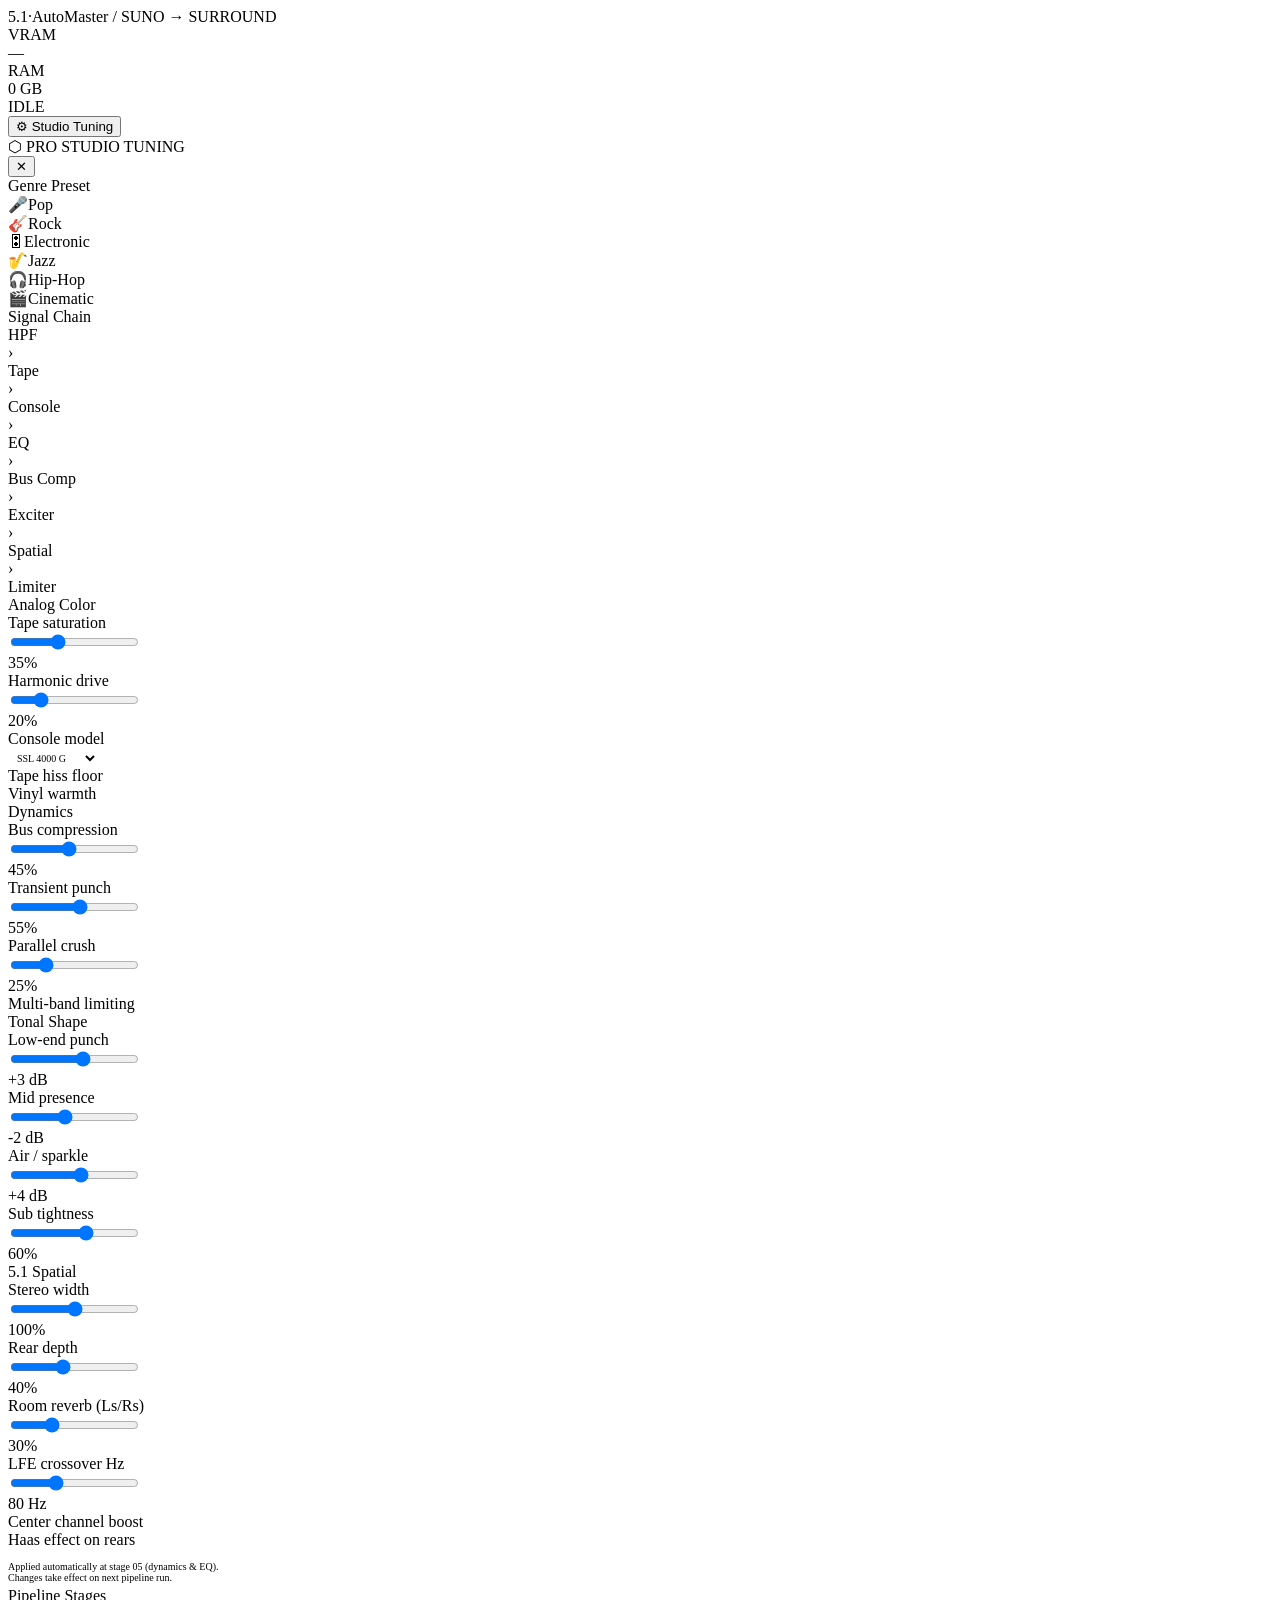
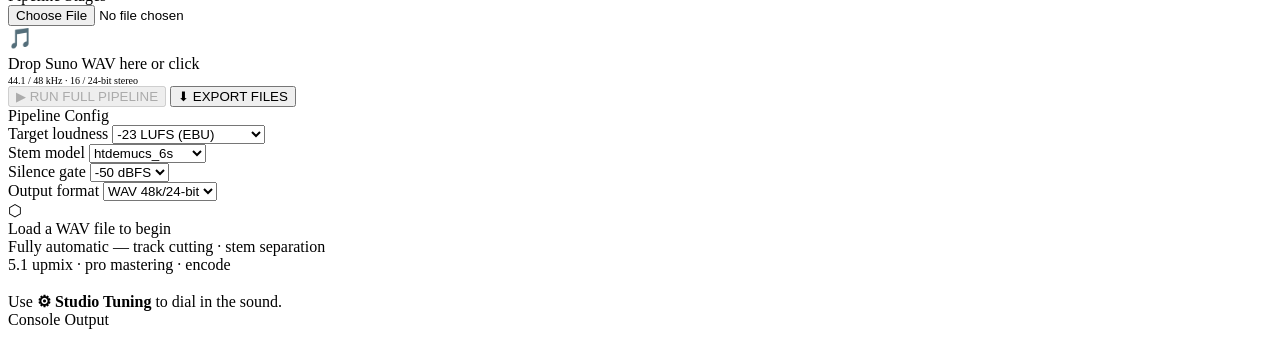
==== frontend/index.html @ 59c0fb71 "Initial commit: 5.1 AutoMaster pipeline with Spotify-optimised loudness defaults - Full 7-stage mast" ====
<!DOCTYPE html>
<html lang="en">
<head>
  <meta charset="UTF-8">
  <meta name="viewport" content="width=device-width, initial-scale=1.0">
  <title>5.1 AutoMaster — Suno to Surround</title>
  <link href="https://fonts.googleapis.com/css2?family=IBM+Plex+Mono:wght@400;500&family=DM+Sans:wght@300;400;500&display=swap" rel="stylesheet">
  <link rel="stylesheet" href="/css/styles.css">
</head>
<body>

<!-- Topbar -->
<div class="topbar">
  <div class="logo">5.1<span>·</span>AutoMaster <span>/ SUNO → SURROUND</span></div>
  <div class="topbar-sep"></div>
  <div class="hw-pills">
    <div class="hw-pill">
      <div class="dot" style="background:#5b9cf6"></div>
      VRAM
      <div class="bw"><div class="bf" id="vb" style="width:0%;background:#5b9cf6"></div></div>
      <span id="vv">—</span>
    </div>
    <div class="hw-pill">
      <div class="dot" style="background:#e8a030"></div>
      RAM
      <div class="bw"><div class="bf" id="rb" style="width:0%;background:#e8a030"></div></div>
      <span id="rv">0 GB</span>
    </div>
    <div class="hw-pill">
      <div class="dot" id="sdot" style="background:#3a3f4d"></div>
      <span id="stxt">IDLE</span>
    </div>
  </div>
  <button class="topbar-btn" id="tune-btn">⚙ Studio Tuning</button>
</div>

<!-- Tuning Overlay & Drawer -->
<div class="tov" id="tov"></div>
<div class="tdrawer" id="tdrawer">
  <div class="tdh">
    <div class="tdtitle">⬡ PRO STUDIO TUNING</div>
    <button class="tdclose" onclick="window.app.tuningUI.close()">✕</button>
  </div>
  <div class="tdbody">

    <!-- Genre Presets -->
    <div class="tsec">
      <div class="tseclabel">Genre Preset</div>
      <div class="preset-grid" id="pg">
        <div class="pchip active" data-p="pop" onclick="window.app.tuningUI.applyPreset('pop',this)">
          <span class="picon">🎤</span>Pop
        </div>
        <div class="pchip" data-p="rock" onclick="window.app.tuningUI.applyPreset('rock',this)">
          <span class="picon">🎸</span>Rock
        </div>
        <div class="pchip" data-p="electronic" onclick="window.app.tuningUI.applyPreset('electronic',this)">
          <span class="picon">🎛</span>Electronic
        </div>
        <div class="pchip" data-p="jazz" onclick="window.app.tuningUI.applyPreset('jazz',this)">
          <span class="picon">🎷</span>Jazz
        </div>
        <div class="pchip" data-p="hiphop" onclick="window.app.tuningUI.applyPreset('hiphop',this)">
          <span class="picon">🎧</span>Hip-Hop
        </div>
        <div class="pchip" data-p="cinematic" onclick="window.app.tuningUI.applyPreset('cinematic',this)">
          <span class="picon">🎬</span>Cinematic
        </div>
      </div>
    </div>

    <!-- Signal Chain -->
    <div class="tsec">
      <div class="tseclabel">Signal Chain</div>
      <div class="chain-vis">
        <div class="cn on">HPF</div><div class="carr">›</div>
        <div class="cn on" id="cn-tape">Tape</div><div class="carr">›</div>
        <div class="cn on" id="cn-console">Console</div><div class="carr">›</div>
        <div class="cn on" id="cn-eq">EQ</div><div class="carr">›</div>
        <div class="cn on" id="cn-comp">Bus Comp</div><div class="carr">›</div>
        <div class="cn on" id="cn-xciter">Exciter</div><div class="carr">›</div>
        <div class="cn on" id="cn-spatial">Spatial</div><div class="carr">›</div>
        <div class="cn on">Limiter</div>
      </div>
    </div>

    <!-- Analog Color -->
    <div class="tsec">
      <div class="tseclabel">Analog Color</div>
      <div class="trow">
        <div class="tname">Tape saturation</div>
        <input type="range" class="tslider ak" id="t-tape" min="0" max="100" value="35">
        <div class="tval" id="tv-tape">35%</div>
      </div>
      <div class="trow">
        <div class="tname">Harmonic drive</div>
        <input type="range" class="tslider ak" id="t-harm" min="0" max="100" value="20">
        <div class="tval" id="tv-harm">20%</div>
      </div>
      <div class="ttr">
        <div class="ttrname">Console model</div>
        <select class="cval" id="t-console" style="font-size:10px;padding:2px 14px 2px 5px;background:var(--bg4);border:1px solid var(--border2);border-radius:3px;color:var(--amber);font-family:var(--mono)">
          <option>SSL 4000 G</option>
          <option>Neve 1073</option>
          <option>API 2500</option>
          <option>Studer A800</option>
        </select>
      </div>
      <div class="ttr">
        <div class="ttrname">Tape hiss floor</div>
        <div class="tpill" id="tp-hiss" data-chain="cn-tape"></div>
      </div>
      <div class="ttr">
        <div class="ttrname">Vinyl warmth</div>
        <div class="tpill"></div>
      </div>
    </div>

    <!-- Dynamics -->
    <div class="tsec">
      <div class="tseclabel">Dynamics</div>
      <div class="trow">
        <div class="tname">Bus compression</div>
        <input type="range" class="tslider" id="t-buscomp" min="0" max="100" value="45">
        <div class="tval" id="tv-buscomp">45%</div>
      </div>
      <div class="trow">
        <div class="tname">Transient punch</div>
        <input type="range" class="tslider" id="t-trans" min="0" max="100" value="55">
        <div class="tval" id="tv-trans">55%</div>
      </div>
      <div class="trow">
        <div class="tname">Parallel crush</div>
        <input type="range" class="tslider" id="t-para" min="0" max="100" value="25">
        <div class="tval" id="tv-para">25%</div>
      </div>
      <div class="ttr">
        <div class="ttrname">Multi-band limiting</div>
        <div class="tpill on" id="tp-mb" data-chain="cn-comp"></div>
      </div>
    </div>

    <!-- Tonal Shape -->
    <div class="tsec">
      <div class="tseclabel">Tonal Shape</div>
      <div class="trow">
        <div class="tname">Low-end punch</div>
        <input type="range" class="tslider tk" id="t-low" min="-20" max="20" value="3">
        <div class="tval" id="tv-low">+3 dB</div>
      </div>
      <div class="trow">
        <div class="tname">Mid presence</div>
        <input type="range" class="tslider tk" id="t-mid" min="-12" max="12" value="-2">
        <div class="tval" id="tv-mid">-2 dB</div>
      </div>
      <div class="trow">
        <div class="tname">Air / sparkle</div>
        <input type="range" class="tslider tk" id="t-air" min="-6" max="12" value="4">
        <div class="tval" id="tv-air">+4 dB</div>
      </div>
      <div class="trow">
        <div class="tname">Sub tightness</div>
        <input type="range" class="tslider" id="t-sub" min="0" max="100" value="60">
        <div class="tval" id="tv-sub">60%</div>
      </div>
    </div>

    <!-- 5.1 Spatial -->
    <div class="tsec">
      <div class="tseclabel">5.1 Spatial</div>
      <div class="trow">
        <div class="tname">Stereo width</div>
        <input type="range" class="tslider" id="t-width" min="60" max="140" value="100">
        <div class="tval" id="tv-width">100%</div>
      </div>
      <div class="trow">
        <div class="tname">Rear depth</div>
        <input type="range" class="tslider" id="t-rear" min="0" max="100" value="40">
        <div class="tval" id="tv-rear">40%</div>
      </div>
      <div class="trow">
        <div class="tname">Room reverb (Ls/Rs)</div>
        <input type="range" class="tslider" id="t-verb" min="0" max="100" value="30">
        <div class="tval" id="tv-verb">30%</div>
      </div>
      <div class="trow">
        <div class="tname">LFE crossover Hz</div>
        <input type="range" class="tslider" id="t-lfe" min="60" max="120" value="80" step="5">
        <div class="tval" id="tv-lfe">80 Hz</div>
      </div>
      <div class="ttr">
        <div class="ttrname">Center channel boost</div>
        <div class="tpill on" id="tp-ctr" data-chain="cn-eq"></div>
      </div>
      <div class="ttr">
        <div class="ttrname">Haas effect on rears</div>
        <div class="tpill" id="tp-haas" data-chain="cn-spatial"></div>
      </div>
    </div>

    <div style="padding:8px 0 4px;font-size:10px;color:var(--text3);border-top:1px solid var(--border);margin-top:4px">
      Applied automatically at stage 05 (dynamics & EQ).<br>
      Changes take effect on next pipeline run.
    </div>
  </div>
</div>

<!-- Main Grid -->
<div class="main-grid">
  <!-- Left Panel -->
  <div class="left-panel">
    <div class="ph">Pipeline Stages</div>
    <div class="stage-list" id="sl"></div>
    
    <div class="dz" id="dz">
      <input type="file" accept=".wav,.flac,.aiff" id="fi">
      <div style="font-size:20px;margin-bottom:5px">🎵</div>
      <div>Drop Suno WAV here or click</div>
      <div style="font-size:10px;margin-top:2px;color:var(--text3)">44.1 / 48 kHz · 16 / 24-bit stereo</div>
      <div class="fname" id="fn"></div>
    </div>
    
    <button class="run-btn" id="run-btn" disabled>▶ RUN FULL PIPELINE</button>
    <button class="export-btn" id="export-btn">⬇ EXPORT FILES</button>
    
    <div class="cfg">
      <div class="clabel">Pipeline Config</div>
      <div class="crow">
        <span class="ckey">Target loudness</span>
        <select class="cval" id="cfg-lufs">
          <option>-23 LUFS (EBU)</option>
          <option>-27 LUFS (Netflix)</option>
          <option>-14 LUFS (Streaming)</option>
        </select>
      </div>
      <div class="crow">
        <span class="ckey">Stem model</span>
        <select class="cval" id="cfg-model">
          <option>htdemucs_6s</option>
          <option>htdemucs_ft</option>
          <option>spleeter:5stems</option>
        </select>
      </div>
      <div class="crow">
        <span class="ckey">Silence gate</span>
        <select class="cval" id="cfg-gate">
          <option>-50 dBFS</option>
          <option>-48 dBFS</option>
          <option>-45 dBFS</option>
        </select>
      </div>
      <div class="crow">
        <span class="ckey">Output format</span>
        <select class="cval" id="cfg-fmt">
          <option>WAV 48k/24-bit</option>
          <option>AC-3 640 kbps</option>
          <option>DTS 1509 kbps</option>
        </select>
      </div>
    </div>
  </div>

  <!-- Center Panel -->
  <div class="center-panel">
    <div class="sd" id="sd">
      <div class="idle-state" id="idle">
        <div class="idle-icon">⬡</div>
        <div class="idle-title">Load a WAV file to begin</div>
        <div class="idle-sub">
          Fully automatic — track cutting · stem separation<br>
          5.1 upmix · pro mastering · encode<br><br>
          Use <strong style="color:var(--purple)">⚙ Studio Tuning</strong> to dial in the sound.
        </div>
      </div>
    </div>
  </div>

  <!-- Right Panel -->
  <div class="right-panel">
    <div class="ph">Console Output</div>
    <div class="clog" id="clog"></div>
    <div class="meters" id="meters" style="display:none">
      <div class="clabel">VU Meters</div>
      <div id="mrows"></div>
    </div>
  </div>
</div>

<!-- Application Scripts -->
<script type="module" src="/js/app.js"></script>

</body>
</html>
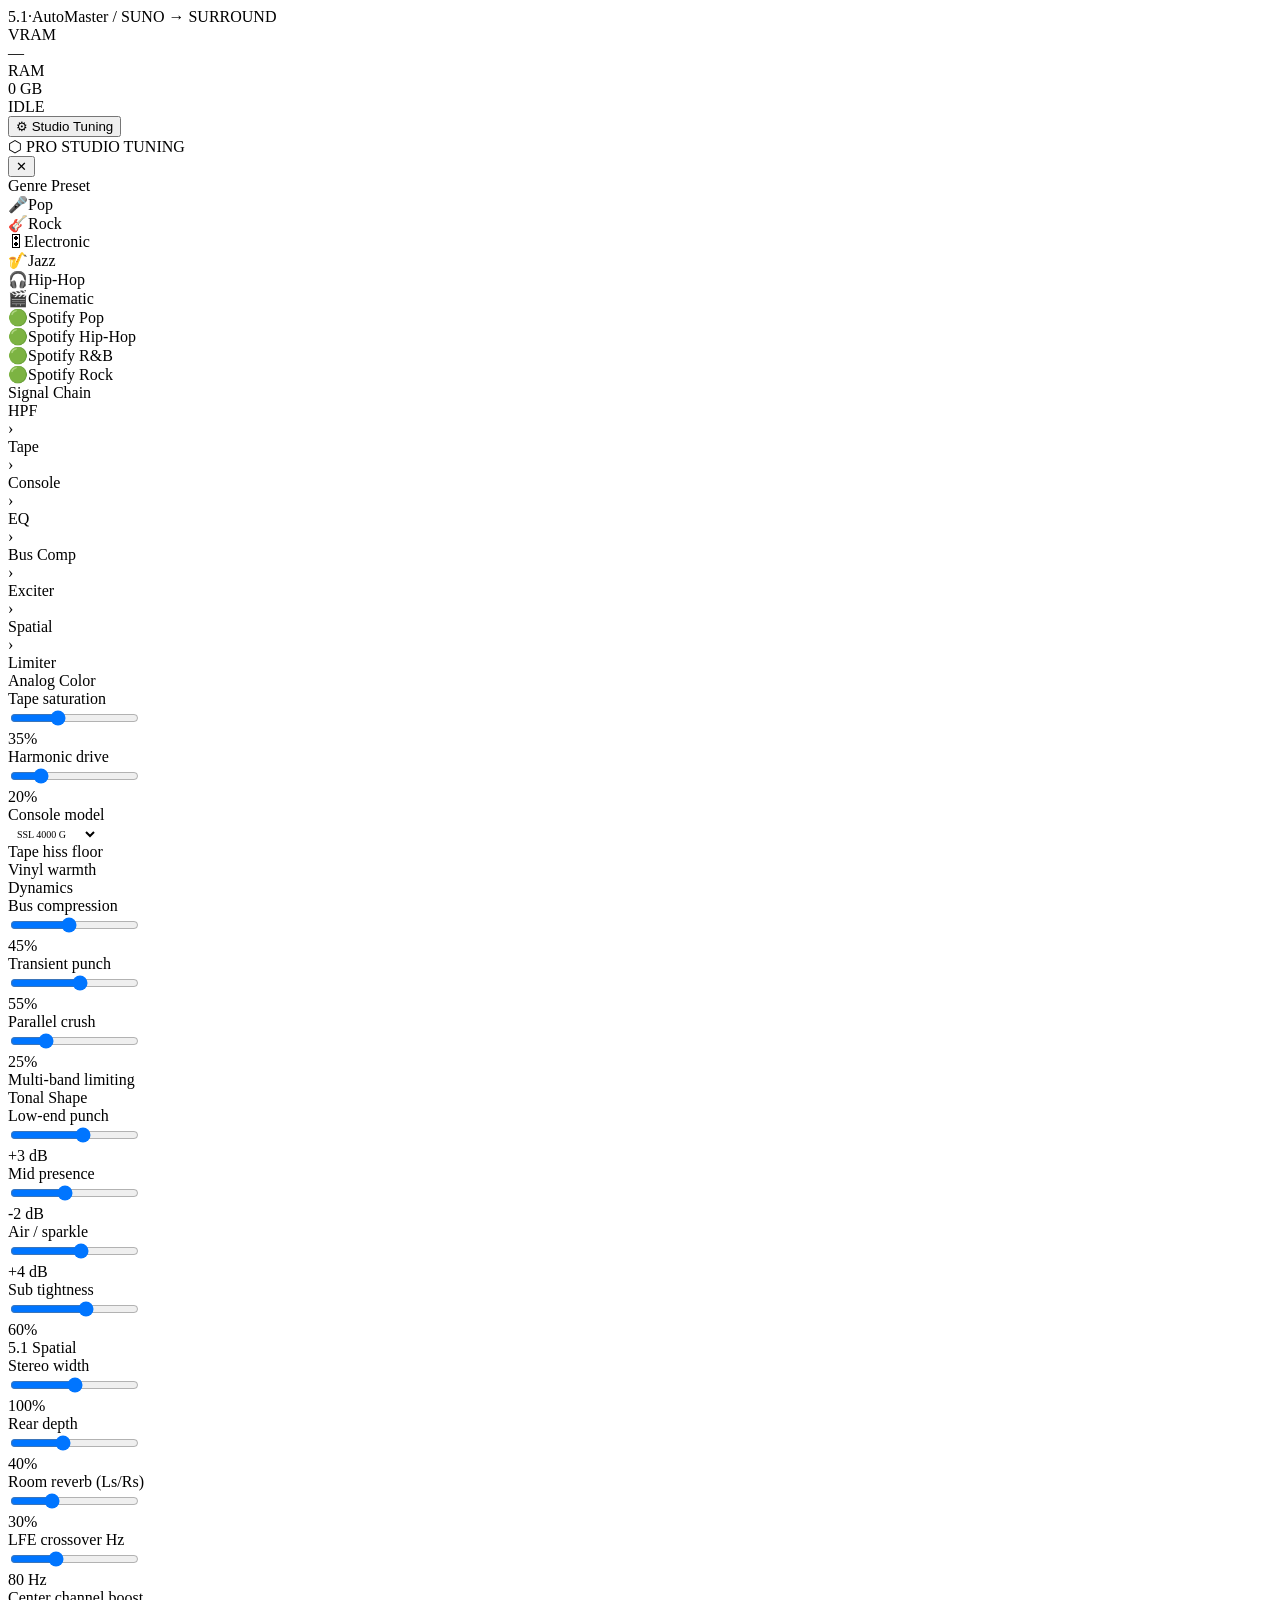
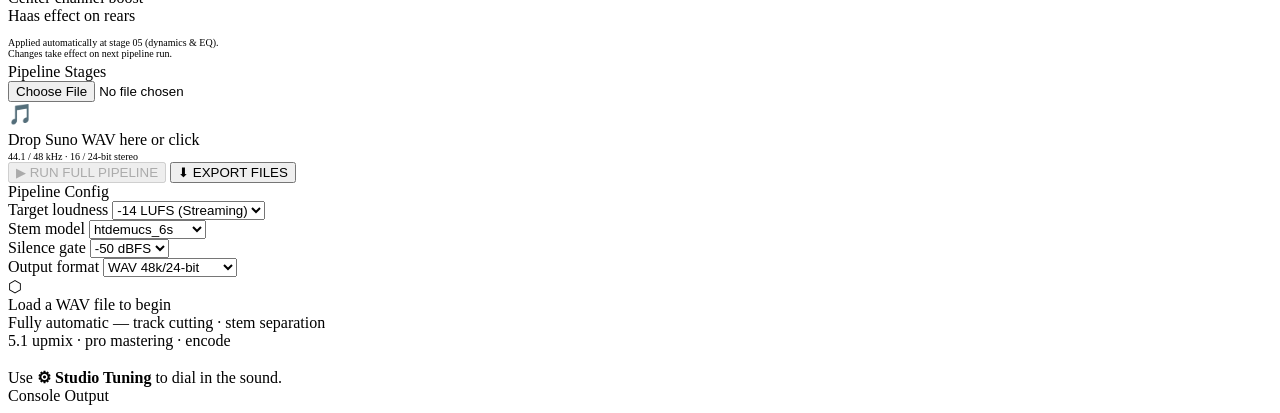
==== commit 44821976: "feat: add spotify genre presets and flac output support" ====
--- a/frontend/index.html
+++ b/frontend/index.html
@@ -64,6 +64,18 @@
         </div>
         <div class="pchip" data-p="cinematic" onclick="window.app.tuningUI.applyPreset('cinematic',this)">
           <span class="picon">🎬</span>Cinematic
+        </div>
+        <div class="pchip" data-p="spotify_pop" onclick="window.app.tuningUI.applyPreset('spotify_pop',this)">
+          <span class="picon">🟢</span>Spotify Pop
+        </div>
+        <div class="pchip" data-p="spotify_hiphop" onclick="window.app.tuningUI.applyPreset('spotify_hiphop',this)">
+          <span class="picon">🟢</span>Spotify Hip-Hop
+        </div>
+        <div class="pchip" data-p="spotify_rb" onclick="window.app.tuningUI.applyPreset('spotify_rb',this)">
+          <span class="picon">🟢</span>Spotify R&B
+        </div>
+        <div class="pchip" data-p="spotify_rock" onclick="window.app.tuningUI.applyPreset('spotify_rock',this)">
+          <span class="picon">🟢</span>Spotify Rock
         </div>
       </div>
     </div>
@@ -227,9 +239,9 @@
       <div class="crow">
         <span class="ckey">Target loudness</span>
         <select class="cval" id="cfg-lufs">
+          <option selected>-14 LUFS (Streaming)</option>
           <option>-23 LUFS (EBU)</option>
           <option>-27 LUFS (Netflix)</option>
-          <option>-14 LUFS (Streaming)</option>
         </select>
       </div>
       <div class="crow">
@@ -252,6 +264,7 @@
         <span class="ckey">Output format</span>
         <select class="cval" id="cfg-fmt">
           <option>WAV 48k/24-bit</option>
+          <option>FLAC 5.1 Lossless</option>
           <option>AC-3 640 kbps</option>
           <option>DTS 1509 kbps</option>
         </select>
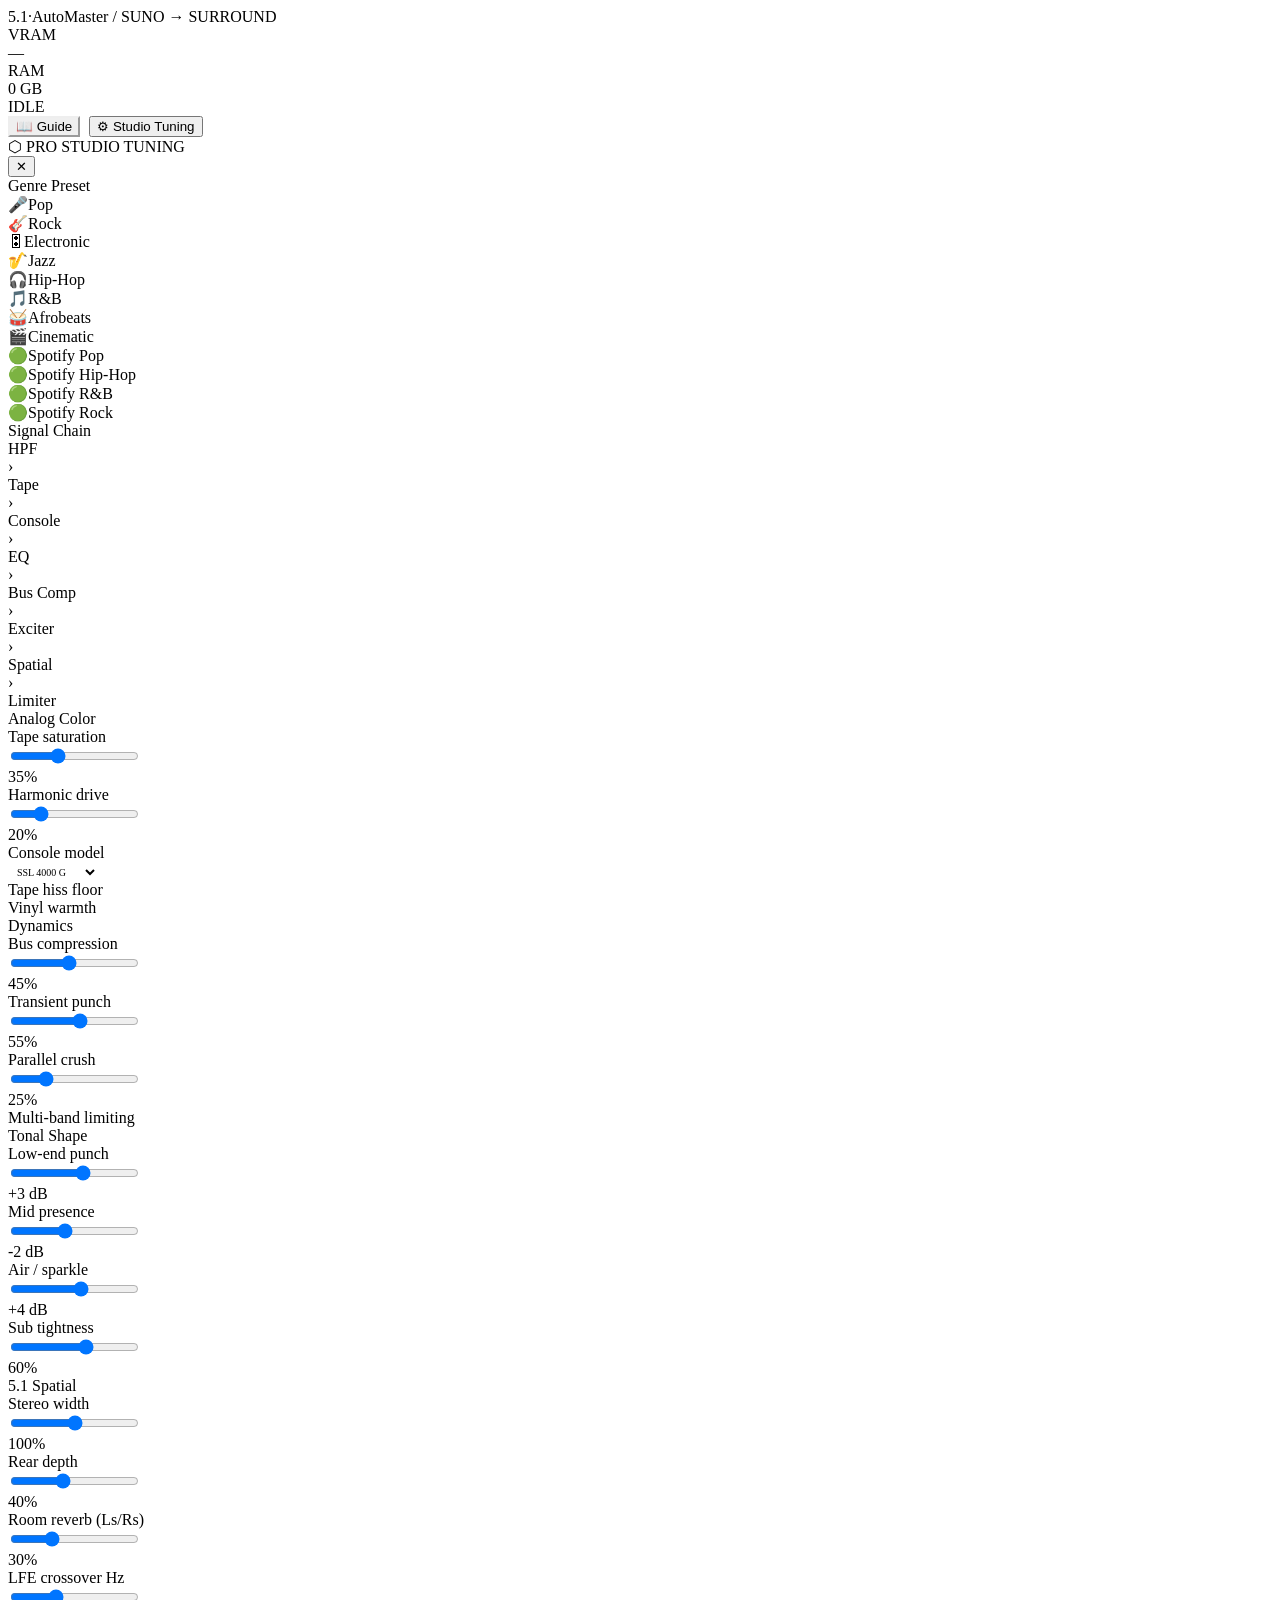
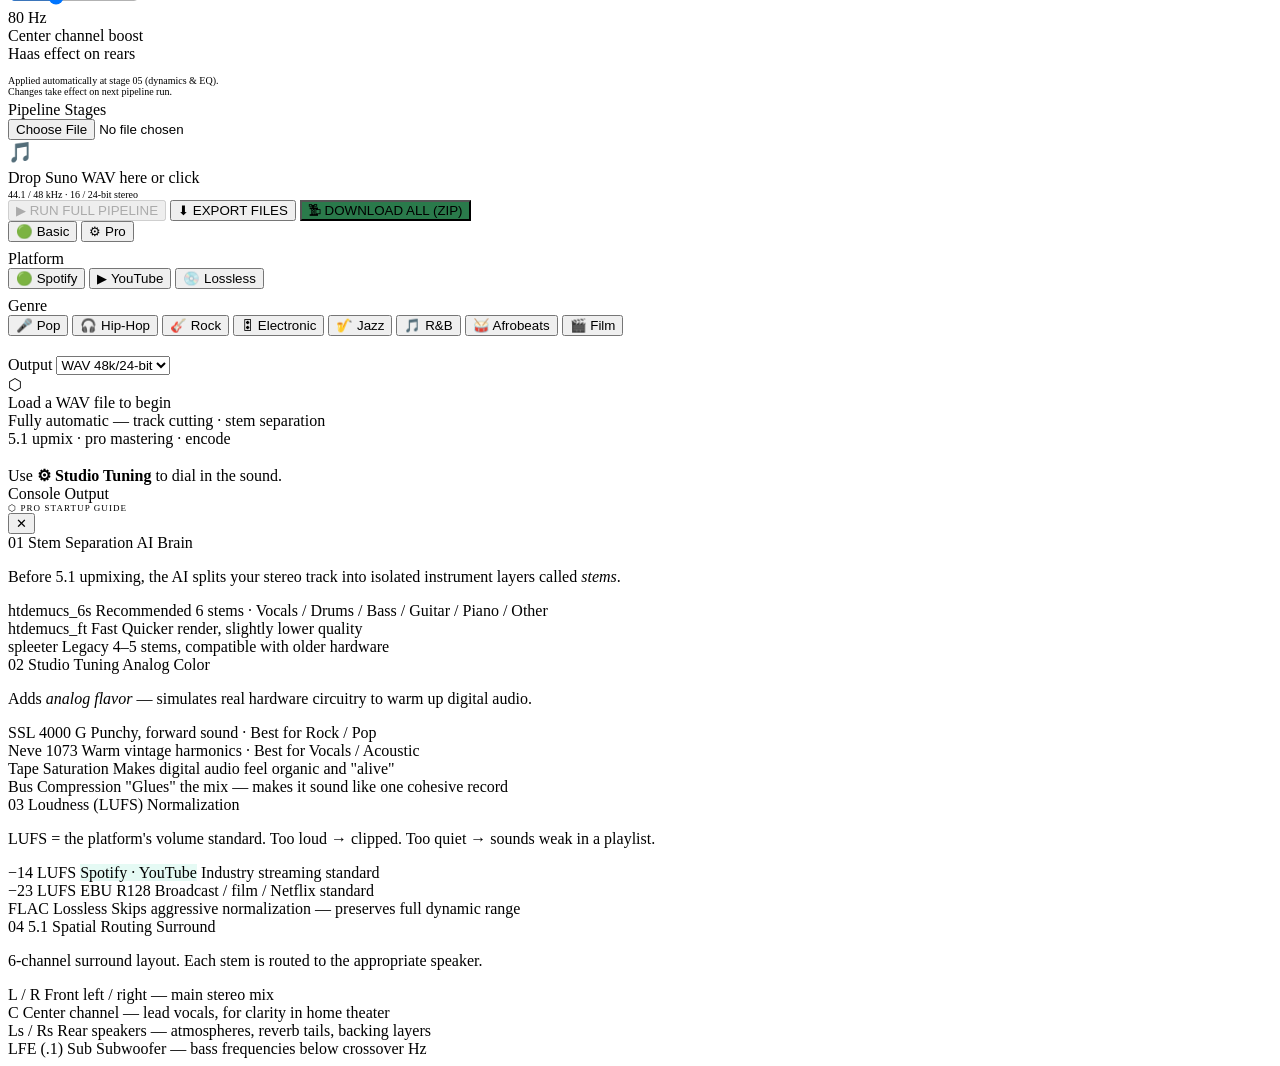
==== commit 13945dcd: "Backup state before fixing RnB bass ducking bug" ====
--- a/frontend/index.html
+++ b/frontend/index.html
@@ -31,6 +31,7 @@
       <span id="stxt">IDLE</span>
     </div>
   </div>
+  <button class="topbar-btn" id="guide-btn" style="margin-right:5px;border-color:var(--blue);color:var(--blue)">📖 Guide</button>
   <button class="topbar-btn" id="tune-btn">⚙ Studio Tuning</button>
 </div>
 
@@ -61,6 +62,12 @@
         </div>
         <div class="pchip" data-p="hiphop" onclick="window.app.tuningUI.applyPreset('hiphop',this)">
           <span class="picon">🎧</span>Hip-Hop
+        </div>
+        <div class="pchip" data-p="rnb" onclick="window.app.tuningUI.applyPreset('rnb',this)">
+          <span class="picon">🎵</span>R&amp;B
+        </div>
+        <div class="pchip" data-p="afrobeats" onclick="window.app.tuningUI.applyPreset('afrobeats',this)">
+          <span class="picon">🥁</span>Afrobeats
         </div>
         <div class="pchip" data-p="cinematic" onclick="window.app.tuningUI.applyPreset('cinematic',this)">
           <span class="picon">🎬</span>Cinematic
@@ -232,41 +239,94 @@
     </div>
     
     <button class="run-btn" id="run-btn" disabled>▶ RUN FULL PIPELINE</button>
+    <button class="cutter-toggle-btn" id="cutter-toggle-btn" style="display:none" onclick="window.app.trackCutter.toggle()">✂ Track Cutting</button>
     <button class="export-btn" id="export-btn">⬇ EXPORT FILES</button>
-    
+    <button class="export-btn" id="archive-btn" style="background:var(--accent2,#2a7a4b)" onclick="window.app.downloadArchive()">🗜 DOWNLOAD ALL (ZIP)</button>
+
+    <!-- Download Directory Configuration (shown after pipeline complete) -->
+    <div class="download-dir-config" id="download-dir-config" style="display:none">
+      <div class="clabel">📁 Download Directory</div>
+      <div class="download-dir-row">
+        <input type="text" class="download-dir-input" id="download-dir-path" placeholder="Default: app/output" readonly>
+        <button class="download-dir-btn" onclick="window.app.browseDownloadDir()">Browse</button>
+        <button class="download-dir-btn" onclick="window.app.resetDownloadDir()">Reset</button>
+      </div>
+      <div class="download-dir-note" style="font-size:9px;color:var(--text3);margin-top:4px">Files saved here after processing</div>
+    </div>
+
     <div class="cfg">
-      <div class="clabel">Pipeline Config</div>
-      <div class="crow">
-        <span class="ckey">Target loudness</span>
-        <select class="cval" id="cfg-lufs">
-          <option selected>-14 LUFS (Streaming)</option>
-          <option>-23 LUFS (EBU)</option>
-          <option>-27 LUFS (Netflix)</option>
-        </select>
-      </div>
-      <div class="crow">
-        <span class="ckey">Stem model</span>
-        <select class="cval" id="cfg-model">
-          <option>htdemucs_6s</option>
-          <option>htdemucs_ft</option>
-          <option>spleeter:5stems</option>
-        </select>
-      </div>
-      <div class="crow">
-        <span class="ckey">Silence gate</span>
-        <select class="cval" id="cfg-gate">
-          <option>-50 dBFS</option>
-          <option>-48 dBFS</option>
-          <option>-45 dBFS</option>
-        </select>
-      </div>
-      <div class="crow">
-        <span class="ckey">Output format</span>
+      <!-- Mode Tab Switcher -->
+      <div class="mode-tabs">
+        <button class="mode-tab active" id="tab-basic" onclick="window.switchMode('basic')">🟢 Basic</button>
+        <button class="mode-tab" id="tab-pro" onclick="window.switchMode('pro')">⚙ Pro</button>
+      </div>
+
+      <!-- BASIC MODE -->
+      <div id="cfg-basic">
+        <!-- Platform buttons -->
+        <div class="clabel" style="margin-top:8px">Platform</div>
+        <div class="platform-grid" id="platform-grid">
+          <button class="plat-btn active" data-platform="spotify">🟢 Spotify</button>
+          <button class="plat-btn" data-platform="youtube">▶ YouTube</button>
+          <button class="plat-btn" data-platform="lossless">💿 Lossless</button>
+        </div>
+
+        <!-- Genre chips -->
+        <div class="clabel" style="margin-top:8px">Genre</div>
+        <div class="genre-chip-grid" id="genre-chip-grid">
+          <button class="genre-chip active" data-genre="pop">🎤 Pop</button>
+          <button class="genre-chip" data-genre="hiphop">🎧 Hip-Hop</button>
+          <button class="genre-chip" data-genre="rock">🎸 Rock</button>
+          <button class="genre-chip" data-genre="electronic">🎛 Electronic</button>
+          <button class="genre-chip" data-genre="jazz">🎷 Jazz</button>
+          <button class="genre-chip" data-genre="rnb">🎵 R&amp;B</button>
+          <button class="genre-chip" data-genre="afrobeats">🥁 Afrobeats</button>
+          <button class="genre-chip" data-genre="cinematic">🎬 Film</button>
+        </div>
+      </div>
+
+      <!-- PRO MODE (hidden by default) -->
+      <div id="cfg-advanced" style="display:none">
+        <div class="crow" style="margin-top:8px">
+          <span class="ckey">Target loudness</span>
+          <select class="cval" id="cfg-lufs">
+            <option value="-14.0" selected>-14 LUFS (Streaming)</option>
+            <option value="-23.0">-23 LUFS (EBU)</option>
+            <option value="-27.0">-27 LUFS (Netflix)</option>
+          </select>
+        </div>
+        <div class="crow">
+          <span class="ckey">Stem model</span>
+          <select class="cval" id="cfg-model">
+            <option value="htdemucs_6s">htdemucs_6s (Best)</option>
+            <option value="htdemucs_ft">htdemucs_ft (Fast)</option>
+            <option value="spleeter:5stems">spleeter (Legacy)</option>
+          </select>
+        </div>
+        <div class="crow">
+          <span class="ckey">Auto-detect silence</span>
+          <label style="display:flex;align-items:center;gap:6px;cursor:pointer">
+            <input type="checkbox" id="cfg-auto-silence" onchange="document.getElementById('cfg-gate-row').style.display=this.checked?'':'none'">
+            <span style="font-size:10px;color:var(--text3)">Off by default for Suno tracks</span>
+          </label>
+        </div>
+        <div class="crow" id="cfg-gate-row" style="display:none">
+          <span class="ckey">Silence gate</span>
+          <select class="cval" id="cfg-gate">
+            <option value="-50">-50 dBFS</option>
+            <option value="-48">-48 dBFS</option>
+            <option value="-45">-45 dBFS</option>
+          </select>
+        </div>
+      </div>
+
+      <!-- Output always visible -->
+      <div class="crow" style="margin-top:10px;padding-top:10px;border-top:1px solid var(--border)">
+        <span class="ckey">Output</span>
         <select class="cval" id="cfg-fmt">
-          <option>WAV 48k/24-bit</option>
-          <option>FLAC 5.1 Lossless</option>
-          <option>AC-3 640 kbps</option>
-          <option>DTS 1509 kbps</option>
+          <option value="wav_48k_24bit">WAV 48k/24-bit</option>
+          <option value="mp3_320">MP3 320 kbps</option>
+          <option value="flac">FLAC Lossless</option>
         </select>
       </div>
     </div>
@@ -298,6 +358,164 @@
   </div>
 </div>
 
+<!-- Help Modal -->
+<div class="modal-ov" id="help-modal" onclick="if(event.target===this)this.classList.remove('show')">
+  <div class="modal-c">
+    <div class="modal-h">
+      <div style="display:flex;align-items:center;gap:10px">
+        <span style="font-family:var(--mono);font-size:9px;color:var(--muted);letter-spacing:.12em;text-transform:uppercase">⬡ PRO STARTUP GUIDE</span>
+      </div>
+      <button class="tdclose" onclick="document.getElementById('help-modal').classList.remove('show')">✕</button>
+    </div>
+    <div class="modal-b">
+
+      <!-- Section 1 -->
+      <div class="guide-sec">
+        <div class="guide-sec-header">
+          <span class="guide-num">01</span>
+          <span class="guide-title">Stem Separation</span>
+          <span class="guide-tag" style="color:var(--teal);border-color:var(--teal-dim)">AI Brain</span>
+        </div>
+        <p class="guide-desc">Before 5.1 upmixing, the AI splits your stereo track into isolated instrument layers called <em>stems</em>.</p>
+        <div class="guide-items">
+          <div class="guide-item">
+            <span class="gi-key">htdemucs_6s</span>
+            <span class="gi-badge" style="background:var(--teal-dim);color:var(--teal)">Recommended</span>
+            <span class="gi-desc">6 stems · Vocals / Drums / Bass / Guitar / Piano / Other</span>
+          </div>
+          <div class="guide-item">
+            <span class="gi-key">htdemucs_ft</span>
+            <span class="gi-badge" style="background:var(--blue-dim);color:var(--blue)">Fast</span>
+            <span class="gi-desc">Quicker render, slightly lower quality</span>
+          </div>
+          <div class="guide-item">
+            <span class="gi-key">spleeter</span>
+            <span class="gi-badge" style="background:var(--bg4);color:var(--muted)">Legacy</span>
+            <span class="gi-desc">4–5 stems, compatible with older hardware</span>
+          </div>
+        </div>
+      </div>
+
+      <!-- Section 2 -->
+      <div class="guide-sec">
+        <div class="guide-sec-header">
+          <span class="guide-num">02</span>
+          <span class="guide-title">Studio Tuning</span>
+          <span class="guide-tag" style="color:var(--purple);border-color:var(--purple-dim)">Analog Color</span>
+        </div>
+        <p class="guide-desc">Adds <em>analog flavor</em> — simulates real hardware circuitry to warm up digital audio.</p>
+        <div class="guide-items">
+          <div class="guide-item">
+            <span class="gi-key">SSL 4000 G</span>
+            <span class="gi-desc">Punchy, forward sound · Best for Rock / Pop</span>
+          </div>
+          <div class="guide-item">
+            <span class="gi-key">Neve 1073</span>
+            <span class="gi-desc">Warm vintage harmonics · Best for Vocals / Acoustic</span>
+          </div>
+          <div class="guide-item">
+            <span class="gi-key">Tape Saturation</span>
+            <span class="gi-desc">Makes digital audio feel organic and "alive"</span>
+          </div>
+          <div class="guide-item">
+            <span class="gi-key">Bus Compression</span>
+            <span class="gi-desc">"Glues" the mix — makes it sound like one cohesive record</span>
+          </div>
+        </div>
+      </div>
+
+      <!-- Section 3 -->
+      <div class="guide-sec">
+        <div class="guide-sec-header">
+          <span class="guide-num">03</span>
+          <span class="guide-title">Loudness (LUFS)</span>
+          <span class="guide-tag" style="color:var(--amber);border-color:var(--amber-dim)">Normalization</span>
+        </div>
+        <p class="guide-desc">LUFS = the platform's volume standard. Too loud → clipped. Too quiet → sounds weak in a playlist.</p>
+        <div class="guide-items">
+          <div class="guide-item">
+            <span class="gi-key">−14 LUFS</span>
+            <span class="gi-badge" style="background:rgba(45,212,160,.12);color:var(--teal)">Spotify · YouTube</span>
+            <span class="gi-desc">Industry streaming standard</span>
+          </div>
+          <div class="guide-item">
+            <span class="gi-key">−23 LUFS</span>
+            <span class="gi-badge" style="background:var(--blue-dim);color:var(--blue)">EBU R128</span>
+            <span class="gi-desc">Broadcast / film / Netflix standard</span>
+          </div>
+          <div class="guide-item">
+            <span class="gi-key">FLAC Lossless</span>
+            <span class="gi-desc">Skips aggressive normalization — preserves full dynamic range</span>
+          </div>
+        </div>
+      </div>
+
+      <!-- Section 4 -->
+      <div class="guide-sec">
+        <div class="guide-sec-header">
+          <span class="guide-num">04</span>
+          <span class="guide-title">5.1 Spatial Routing</span>
+          <span class="guide-tag" style="color:var(--blue);border-color:var(--blue-dim)">Surround</span>
+        </div>
+        <p class="guide-desc">6-channel surround layout. Each stem is routed to the appropriate speaker.</p>
+        <div class="guide-items">
+          <div class="guide-item">
+            <span class="gi-key">L / R</span>
+            <span class="gi-desc">Front left / right — main stereo mix</span>
+          </div>
+          <div class="guide-item">
+            <span class="gi-key">C</span>
+            <span class="gi-desc">Center channel — lead vocals, for clarity in home theater</span>
+          </div>
+          <div class="guide-item">
+            <span class="gi-key">Ls / Rs</span>
+            <span class="gi-desc">Rear speakers — atmospheres, reverb tails, backing layers</span>
+          </div>
+          <div class="guide-item">
+            <span class="gi-key">LFE (.1)</span>
+            <span class="gi-badge" style="background:var(--red-dim);color:var(--red)">Sub</span>
+            <span class="gi-desc">Subwoofer — bass frequencies below crossover Hz</span>
+          </div>
+        </div>
+      </div>
+
+    </div>
+  </div>
+</div>
+
+<!-- Track Cutter Panel (Inline) -->
+<div class="cutter-container" id="cutter-container" style="display:none">
+  <div class="cutter-panel" id="cutter-panel">
+    <div class="cutter-header">
+      <div>
+        <div class="cutter-title">✂ Manual Track Cutting</div>
+        <div class="cutter-subtitle">Click on waveform to add cut points · Drag to adjust · Click existing point to remove</div>
+      </div>
+      <div class="cutter-actions">
+        <button class="cutter-btn cutter-btn-secondary" onclick="window.app.trackCutter.autoDetectSilence(-50, 0.8)">🔍 Auto-Detect</button>
+        <button class="cutter-btn cutter-btn-secondary" onclick="window.app.trackCutter.clearCutPoints()">✕ Clear</button>
+        <button class="cutter-btn cutter-btn-primary" onclick="window.app.trackCutter.saveAndContinue()">✓ Apply & Run Pipeline</button>
+        <button class="cutter-btn cutter-btn-ghost" onclick="window.app.trackCutter.hide()">✕ Hide</button>
+      </div>
+    </div>
+    
+    <div class="cutter-body">
+      <div class="cutter-waveform-container">
+        <canvas id="waveform-canvas"></canvas>
+      </div>
+      
+      <div class="cutter-controls">
+        <button class="cutter-play-btn" id="waveform-play-btn" onclick="window.app.trackCutter.togglePlay()">▶ Play</button>
+        <div class="cutter-time-display" id="current-time">00:00.0</div>
+      </div>
+      
+      <div class="cutter-list-container" id="cut-points-list">
+        <!-- Cut points list will be rendered here -->
+      </div>
+    </div>
+  </div>
+</div>
+
 <!-- Application Scripts -->
 <script type="module" src="/js/app.js"></script>
 
